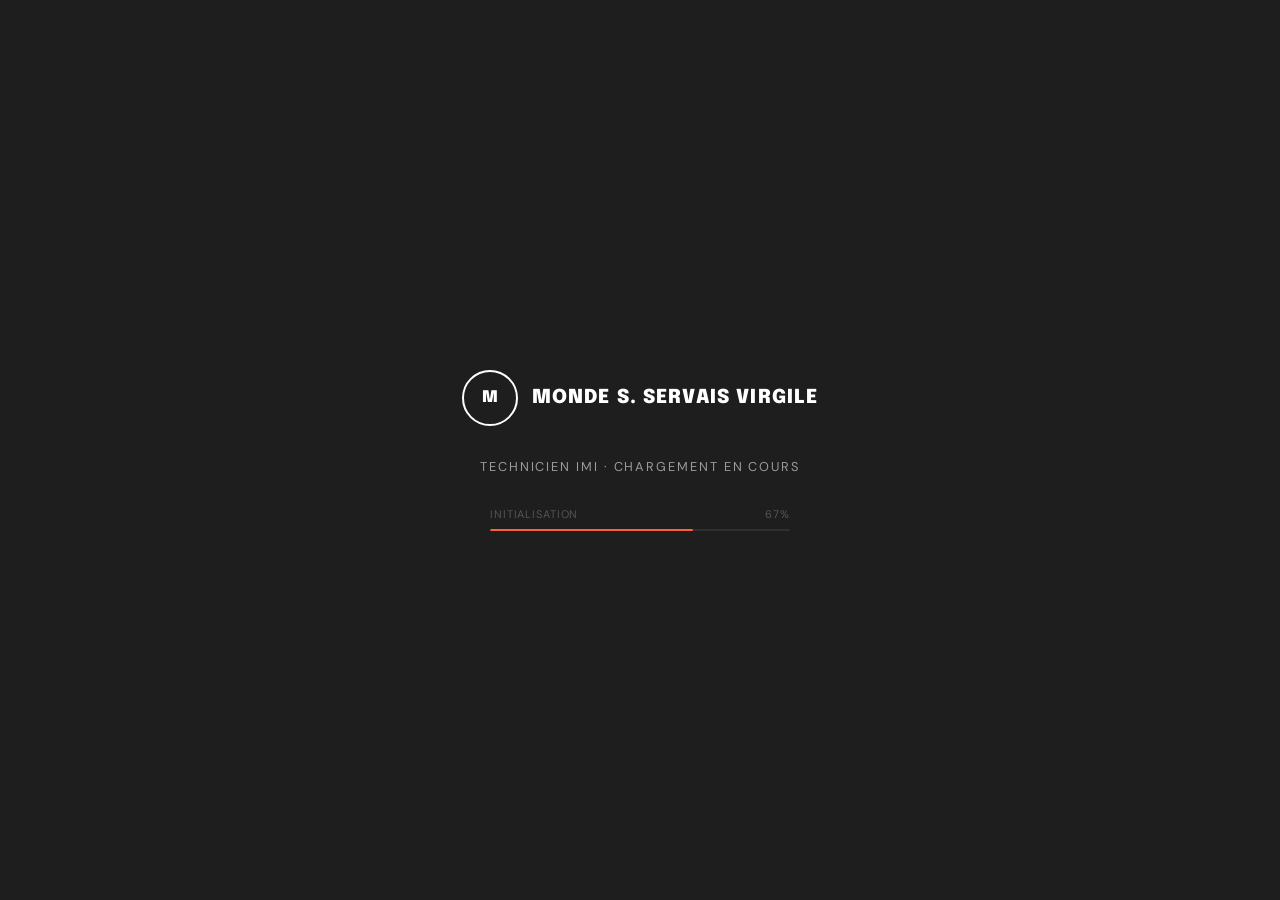
==== index.html @ eee0129f "Add files via upload" ====
<!doctype html>
<html lang="fr">

<head>
  <meta charset="UTF-8" />
  <meta name="viewport" content="width=device-width, initial-scale=1.0" />
  <title>MONDE S. Servais Virgile – Portfolio</title>
  <link
    href="https://fonts.googleapis.com/css2?family=Epilogue:wght@400;700;900&family=DM+Sans:wght@400;500&display=swap"
    rel="stylesheet" />
  <style>
    *,
    *::before,
    *::after {
      margin: 0;
      padding: 0;
      box-sizing: border-box;
    }

    body {
      background: #1e1e1e;
      display: flex;
      align-items: center;
      justify-content: center;
      min-height: 100vh;
      font-family: "DM Sans", sans-serif;
      overflow: hidden;
    }

    .loader-wrap {
      display: flex;
      flex-direction: column;
      align-items: center;
      gap: 2rem;
    }

    .logo-box {
      display: flex;
      align-items: center;
      gap: 14px;
      animation: fadeIn 0.6s ease both;
    }

    .logo-circle {
      width: 56px;
      height: 56px;
      border: 2.5px solid #fff;
      border-radius: 50%;
      display: flex;
      align-items: center;
      justify-content: center;
      font-family: "Epilogue", sans-serif;
      font-weight: 900;
      font-size: 16px;
      color: #fff;
      letter-spacing: -1px;
    }

    .logo-name {
      font-family: "Epilogue", sans-serif;
      font-weight: 900;
      font-size: 1.2rem;
      color: #fff;
      letter-spacing: 0.06em;
      text-transform: uppercase;
    }

    .loader-title {
      font-family: "DM Sans", sans-serif;
      font-size: 0.8rem;
      color: #9b9b9b;
      letter-spacing: 0.15em;
      text-transform: uppercase;
      animation: fadeIn 0.6s 0.2s ease both;
    }

    /* Barre */
    .progress-wrap {
      width: 300px;
      animation: fadeIn 0.6s 0.3s ease both;
    }

    .progress-top {
      display: flex;
      justify-content: space-between;
      font-size: 11px;
      color: #555;
      letter-spacing: 0.08em;
      margin-bottom: 8px;
    }

    .progress-bar {
      height: 2px;
      background: rgba(255, 255, 255, 0.08);
      border-radius: 2px;
      overflow: hidden;
    }

    .progress-fill {
      height: 100%;
      background: #ff5e3a;
      border-radius: 2px;
      width: 0%;
      transition: width 0.05s linear;
    }

    @keyframes fadeIn {
      from {
        opacity: 0;
        transform: translateY(10px);
      }

      to {
        opacity: 1;
        transform: translateY(0);
      }
    }

    .fade-out {
      animation: fadeOutPage 0.7s ease forwards;
    }

    @keyframes fadeOutPage {
      to {
        opacity: 0;
      }
    }
  </style>
</head>

<body>
  <div class="loader-wrap" id="loader">
    <div class="logo-box">
      <div class="logo-circle">M</a></div>
      <div class="logo-name">MONDE S. Servais Virgile</div>
    </div>
    <div class="loader-title">Technicien IMI · Chargement en cours</div>
    <div class="progress-wrap">
      <div class="progress-top">
        <span>INITIALISATION</span>
        <span id="pct">0%</span>
      </div>
      <div class="progress-bar">
        <div class="progress-fill" id="fill"></div>
      </div>
    </div>
  </div>

  <script>
    const fill = document.getElementById("fill");
    const pct = document.getElementById("pct");
    const loader = document.getElementById("loader");
    let progress = 0;
    const interval = setInterval(() => {
      progress += Math.random() * 5 + 1;
      if (progress >= 100) {
        progress = 100;
        clearInterval(interval);
        pct.textContent = "100%";
        fill.style.width = "100%";
        setTimeout(() => {
          document.body.classList.add("fade-out");
          setTimeout(() => (window.location.href = "accueil.html"), 700);
        }, 350);
      }
      pct.textContent = Math.floor(progress) + "%";
      fill.style.width = progress + "%";
    }, 55);
  </script>
</body>

</html>
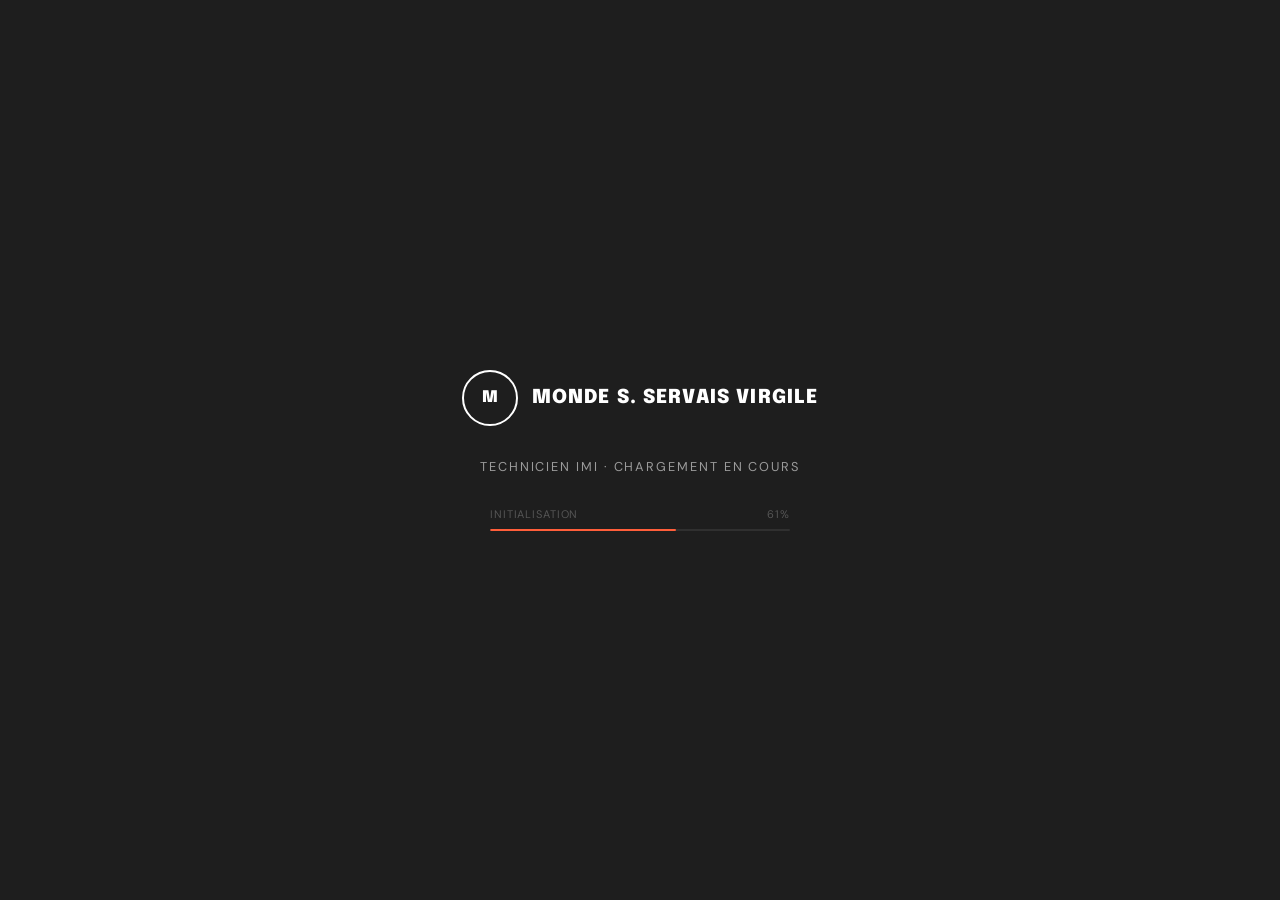
==== commit b6f52c09: "Add files via upload" ====
--- a/index.html
+++ b/index.html
@@ -131,7 +131,7 @@
 <body>
   <div class="loader-wrap" id="loader">
     <div class="logo-box">
-      <div class="logo-circle">M</a></div>
+      <div class="logo-circle">M</div>
       <div class="logo-name">MONDE S. Servais Virgile</div>
     </div>
     <div class="loader-title">Technicien IMI · Chargement en cours</div>
